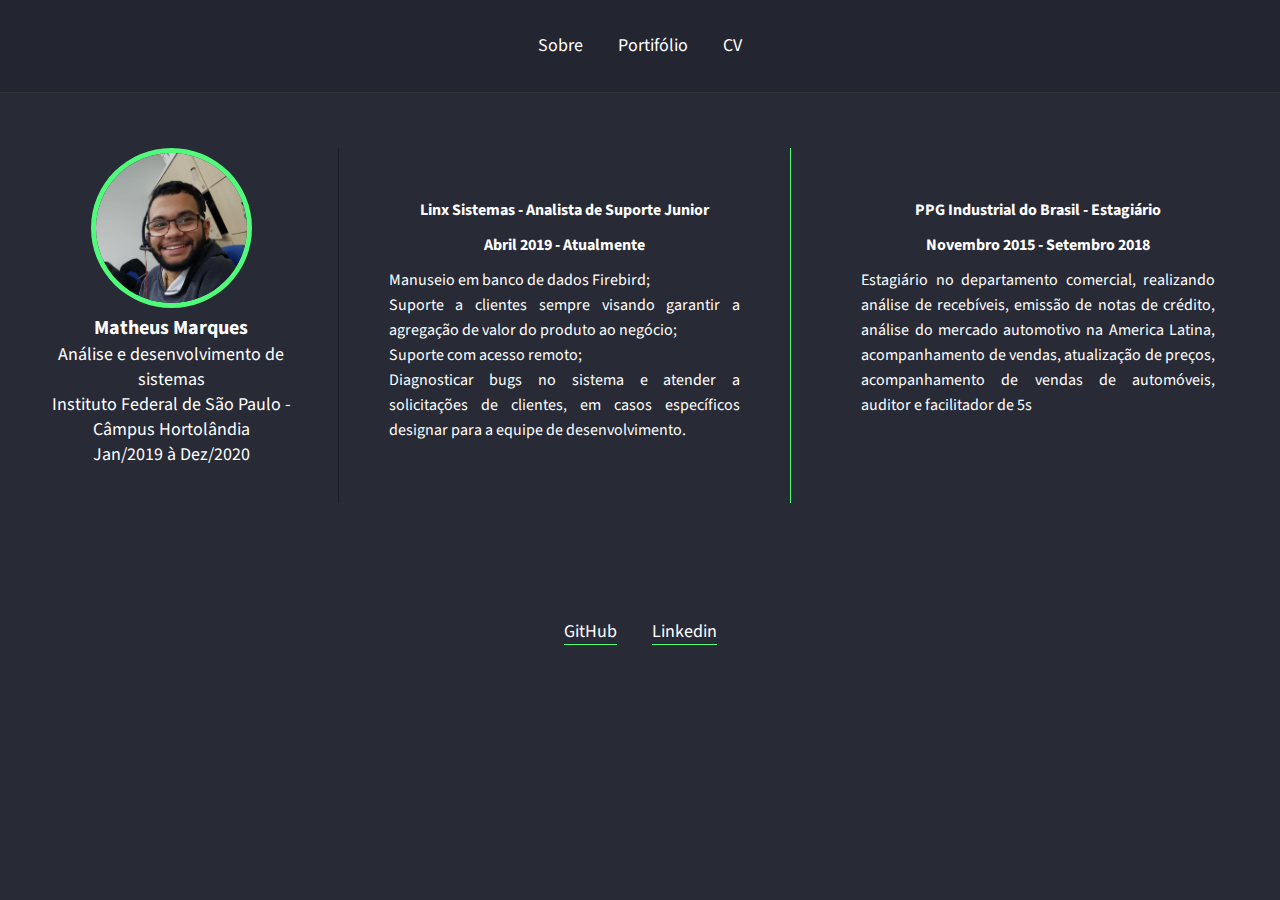
==== cv.html @ 7c9c61ec "Create CV" ====
<!DOCTYPE html>
<html>
  <head>
    <title>Matheus Marques</title>
    <link rel="stylesheet" href="/styles.css">
  </head>

  <body>
    <header>
      <div class="links">
        <a href="index.html">Sobre</a>
        <a href="classes.html">Portifólio</a>
        <a href="cv.html">CV</a>
      </div>

    </header>
    <div class="cv" id="whapper_cv">

      <div id="name">
        <img src="/Matheus.jpeg" alt="Matheus Marques">
        <h1>Matheus Marques</h1>
        <h2> Análise e desenvolvimento de sistemas <br> Instituto Federal de São Paulo - Câmpus Hortolândia <br> Jan/2019 à Dez/2020</h2>
      </div>

      <div id=emprego>
        <p>Linx Sistemas - Analista de Suporte Junior
          <p>Abril 2019 - Atualmente</p>
          Manuseio em banco de dados Firebird; <br>
          Suporte a clientes sempre visando garantir a agregação de valor do produto ao negócio; <br>
          Suporte com acesso remoto; <br>
          Diagnosticar bugs no sistema e atender a solicitações de clientes, em casos específicos designar para a equipe de desenvolvimento.
        </p>
      </div>
      <div id="emprego2">
        <p>PPG Industrial do Brasil - Estagiário
          <p>Novembro 2015 - Setembro 2018</p>
          Estagiário no departamento comercial, realizando análise de recebíveis, emissão de notas de crédito,
          análise do mercado automotivo na America Latina, acompanhamento de vendas, atualização de preços,
          acompanhamento de vendas de automóveis, auditor e facilitador de 5s
        </p>
      </div>


    </div>
    <div id="links_footer" class="links">
      <a href="https://github.com/Marques537" target="_blank">GitHub</a>
      <a href="https://www.linkedin.com/in/matheus-marques-costa" target="_blank">Linkedin</a>
    </div>
  </body>

</html>
---- styles.css ----
@import "https://fonts.googleapis.com/css?family=Source+Sans+Pro:400,700&display=swap";    

:root{
  --color-green: #50fa7b;
}
  * {
        margin: 0;
        padding: 0;
        border: 0;
      }

      body {
        background: #282a36;
        font-family: 'Source Sans Pro', sans-serif;
        color: white;
      }

      header {
        padding: 32px;
        border-bottom: 1px solid #333;
        background: rgba(0, 0, 0, 0.1);
      }

      .links {
        text-align: center;
      }

      .links a {
        color: white;
        font-size: 18px;
        line-height: 28px;
        margin: 0 16px;
        text-decoration: none;
      }

      .links a:hover {
        color: var(--color-green);
        transition: color 700ms;
      }
      #whapper{
        text-align: center;
        padding: 32px;
      }

      #whapper img{
        border-radius: 50%;
        border: solid 5px var(--color-green);
        height: 300px;
      }
      #whapper h1{
        font-size: 42px;
        line-height: 52px;
        font-weight: bold;
      }
      #whapper h2{
        font-size: 24px;
        line-height: 34px;
        font-weight: normal;
        margin-top: 8px;
        opacity: 0.8;
        
      }
      #whapper p {
        max-width: 500px;
        margin: 20px auto;
        font-size: 24px;
        line-height: 34px;
      }
      #whapper p a{
        color: var(--color-green);
      }
      #links_footer a{
        border-bottom: 1px solid var(--color-green);
        margin-top: 100px;
      }
      #links_footer{
        margin-bottom: 20px;
        
      }
/*===cards===*/
.cards{
        max-width: 800px;
        margin: 0 auto;
        display: grid;
        grid-template-columns: 1fr 1fr 1fr;
        gap: 20px;
      }
.card{
  background-color: #7159c1;
}

.card__image-container img{
  width: 100%;
}

.card__content,
.card__info {
  padding: 24px;
}

.card__info{
  display: grid;
  grid-template-columns: 1fr 1fr;
}

.card__price{
  background-color: #7159c1;
  filter: brightness(90%);
  padding: 5px 20px;
  border-radius: 20px;
  text-align: center;
}

/* === MODAL === */

.modal-overlay{
  background-color: rgba( 0, 0, 0,0.7);
  width: 100%;
  height: 100%;
  position: fixed;
  top: 0px;
  opacity: 0%;
  visibility: hidden;
}

.modal{
  background-color: white;
  width: 90%;
  height: 90%;
  margin: 5vh auto;
  position: relative;
}

.modal .close-modal{
  color: black;
  position: absolute;
  right: 8px;
  top: 8px;
  cursor: pointer;

}

.modal-overlay.active{
  opacity: 1;
  visibility: visible;

}

iframe{
  width: 100%;
  height: 90%;
  position: absolute;
  top: 5%;
}

/* ===CV===*/
#whapper_cv img{
  border-radius: 50%;
  border: 5px solid var(--color-green);
  height: 150px;
}
.cv{
  margin-top: 40px;
  display: grid;
  grid-template-columns: 2fr 3fr 3fr;
  margin-bottom: 100px;
  gap: 20px;
  padding: 15px;
}

#emprego {
  padding: 50px;
  line-height: 25px;
  max-width: 500px;
  text-align: justify;
  border-right: 1px  solid var(--color-green);
  border-left: 1px solid rgba( 0, 0, 0,0.3);
}
#emprego2{
  padding: 50px;
  line-height: 25px;
  max-width: 500px;
  text-align: justify;
}

#whapper_cv h1{
  font-size: 20px;

}
#whapper_cv h2{
  font-size: 18px;
  font-weight: normal;
}

#emprego p{
  font-weight: bold;
  margin-bottom: 10px;
  text-align: center;
}


#emprego2 p{
  font-weight: bold;
  margin-bottom: 10px;
  text-align: center;
}
#name{
  margin-left: 10px;
  text-align: center;
}
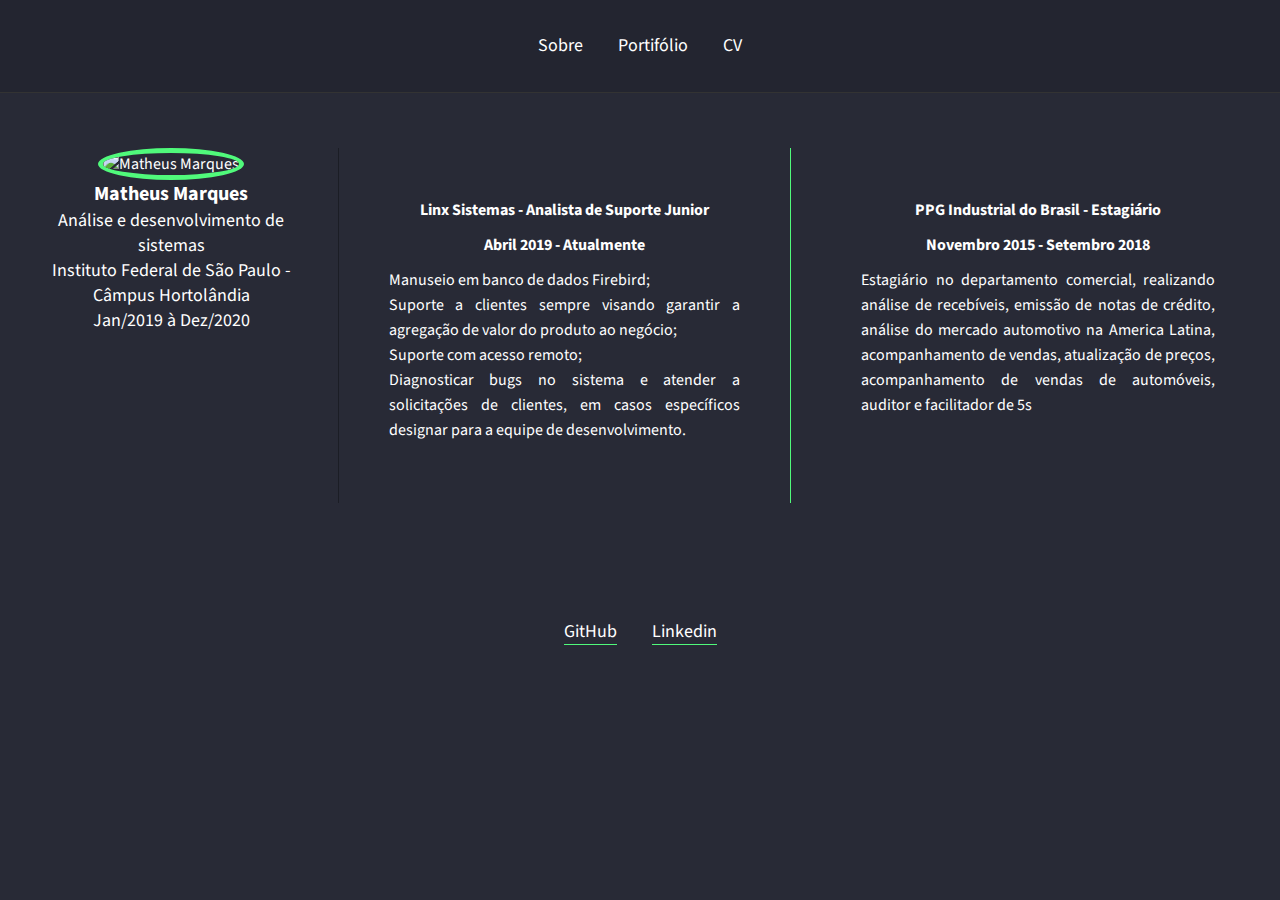
==== commit 56ad2299: "add CV photo" ====
--- a/cv.html
+++ b/cv.html
@@ -17,7 +17,7 @@
     <div class="cv" id="whapper_cv">
 
       <div id="name">
-        <img src="/Matheus.jpeg" alt="Matheus Marques">
+        <img src="https://raw.githubusercontent.com/Marques537/marques537.github.io/master/Matheus.jpeg" alt="Matheus Marques">
         <h1>Matheus Marques</h1>
         <h2> Análise e desenvolvimento de sistemas <br> Instituto Federal de São Paulo - Câmpus Hortolândia <br> Jan/2019 à Dez/2020</h2>
       </div>
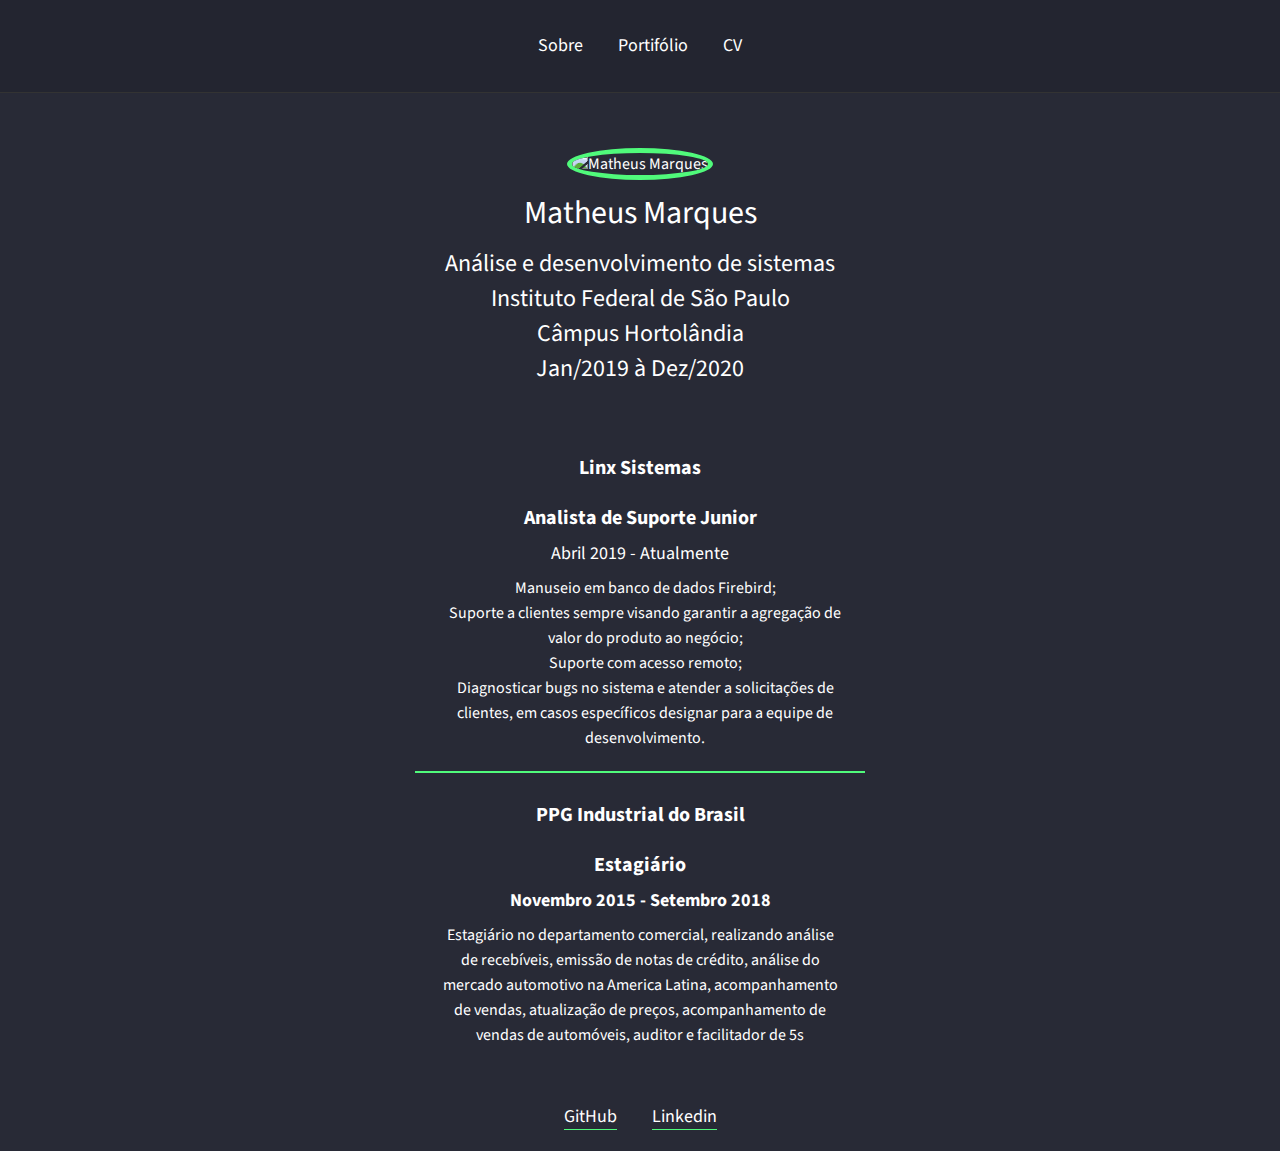
==== commit a738a711: "CSS mobile adaptation" ====
--- a/cv.html
+++ b/cv.html
@@ -19,22 +19,22 @@
       <div id="name">
         <img src="https://raw.githubusercontent.com/Marques537/marques537.github.io/master/Matheus.jpeg" alt="Matheus Marques">
         <h1>Matheus Marques</h1>
-        <h2> Análise e desenvolvimento de sistemas <br> Instituto Federal de São Paulo - Câmpus Hortolândia <br> Jan/2019 à Dez/2020</h2>
+        <h2> Análise e desenvolvimento de sistemas <br> Instituto Federal de São Paulo <br> Câmpus Hortolândia <br> Jan/2019 à Dez/2020</h2>
       </div>
 
-      <div id=emprego>
-        <p>Linx Sistemas - Analista de Suporte Junior
-          <p>Abril 2019 - Atualmente</p>
-          Manuseio em banco de dados Firebird; <br>
+      <div id="emprego">
+        <h3>Linx Sistemas <br><br> Analista de Suporte Junior</h3>
+        <h4>Abril 2019 - Atualmente</h4>
+        <p>Manuseio em banco de dados Firebird; <br>
           Suporte a clientes sempre visando garantir a agregação de valor do produto ao negócio; <br>
           Suporte com acesso remoto; <br>
           Diagnosticar bugs no sistema e atender a solicitações de clientes, em casos específicos designar para a equipe de desenvolvimento.
         </p>
       </div>
       <div id="emprego2">
-        <p>PPG Industrial do Brasil - Estagiário
-          <p>Novembro 2015 - Setembro 2018</p>
-          Estagiário no departamento comercial, realizando análise de recebíveis, emissão de notas de crédito,
+        <h5>PPG Industrial do Brasil <br> <br> Estagiário </h5>
+        <h6>Novembro 2015 - Setembro 2018</h6>
+        <p> Estagiário no departamento comercial, realizando análise de recebíveis, emissão de notas de crédito,
           análise do mercado automotivo na America Latina, acompanhamento de vendas, atualização de preços,
           acompanhamento de vendas de automóveis, auditor e facilitador de 5s
         </p>
--- a/styles.css
+++ b/styles.css
@@ -19,6 +19,7 @@
         padding: 32px;
         border-bottom: 1px solid #333;
         background: rgba(0, 0, 0, 0.1);
+        
       }
 
       .links {
@@ -84,7 +85,79 @@
         display: grid;
         grid-template-columns: 1fr 1fr 1fr;
         gap: 20px;
-      }
+        cursor: pointer;
+      }
+
+@media (max-width: 750px){
+  .cards{
+    grid-template-columns: 1fr 1fr;
+  }
+}
+
+@media  (pointer: coarse){
+  .cards{
+    grid-template-columns: 1fr;
+    margin-bottom: 30vh;
+  }
+  header{ 
+    padding: 5vh;
+  }
+  .links a{
+    font-size: 40px;
+  }
+
+  .cv h2{
+    margin-bottom: 150px;
+  }
+
+  #emprego p {
+    font-size: 35px;
+    max-width: 500px;
+    line-height: 50px;
+  }
+
+  #emprego2 p {
+    font-size: 35px;
+    max-width: 500px;
+    line-height: 50px;
+    font-weight: normal;
+  }
+  
+  #emprego h3{
+    font-size: 40px;
+    line-height: 50px;
+    margin-bottom: 100px;
+  }
+    #emprego h4{
+    font-size: 25px;
+    line-height: 50px;
+    opacity: 70%;
+    max-width: 500px;
+    margin-top: 20px;
+    font-weight: normal;
+}
+  #emprego2 h5{
+    font-size: 40px;
+    line-height: 50px;    
+}
+  #emprego2 h6{
+    font-size: 25px;
+    line-height: 50px;
+    opacity: 70%;
+    max-width: 800px;
+    margin-bottom: 20px;
+    margin-top: 20px;
+    font-weight: normal;
+}
+
+}
+
+
+@media (max-width: 470px){
+  .cards{
+    grid-template-columns: 1fr;
+  }
+}
 .card{
   background-color: #7159c1;
 }
@@ -159,52 +232,85 @@
   border: 5px solid var(--color-green);
   height: 150px;
 }
+#whapper_cv h1{
+  margin-bottom: 20px;
+  
+}
+.cv h2{
+  margin-bottom: 70px;
+}
 .cv{
+  margin-left: none;
+  margin-right: none;
   margin-top: 40px;
-  display: grid;
-  grid-template-columns: 2fr 3fr 3fr;
-  margin-bottom: 100px;
-  gap: 20px;
+  text-align: center;
   padding: 15px;
 }
 
 #emprego {
-  padding: 50px;
-  line-height: 25px;
-  max-width: 500px;
-  text-align: justify;
-  border-right: 1px  solid var(--color-green);
-  border-left: 1px solid rgba( 0, 0, 0,0.3);
+  padding: 0px 30px;
+  text-align: center;
+
 }
 #emprego2{
-  padding: 50px;
-  line-height: 25px;
-  max-width: 500px;
-  text-align: justify;
-}
-
-#whapper_cv h1{
+  padding: 10px 30px 30px 30px;
+  text-align: center;
+}
+
+.cv h3,h5{
   font-size: 20px;
 
 }
-#whapper_cv h2{
+.cv h4, h6{
   font-size: 18px;
   font-weight: normal;
 }
 
-#emprego p{
+#emprego h3, h4{
+  
   font-weight: bold;
   margin-bottom: 10px;
   text-align: center;
 }
 
-
-#emprego2 p{
+#emprego2 h5, h6{
+  
   font-weight: bold;
   margin-bottom: 10px;
   text-align: center;
 }
+#emprego p{
+    padding: 0px 20px 20px 30px;
+    border-bottom: 2px solid var(--color-green);
+}
+
+#emprego h3, h4, p{
+  line-height: 25px;
+  max-width: 400px;
+  margin: 10px auto;
+}
+
+#emprego2 h5, h6, p {
+  line-height: 25px;
+  max-width: 400px;
+  margin: 10px auto;
+}
+#emprego h3, h4{
+  font-weight: bold;
+  margin-bottom: 10px;
+  text-align: center; 
+}
+
+#emprego2 h5, h6{
+  font-weight: bold;
+  margin-bottom: 10px;
+  text-align: center; 
+}
 #name{
-  margin-left: 10px;
-  text-align: center;
-}
+  text-align: center;
+}
+#name h1, h2{
+max-width: 500px;
+margin: 10px auto;
+font-weight: normal;
+}